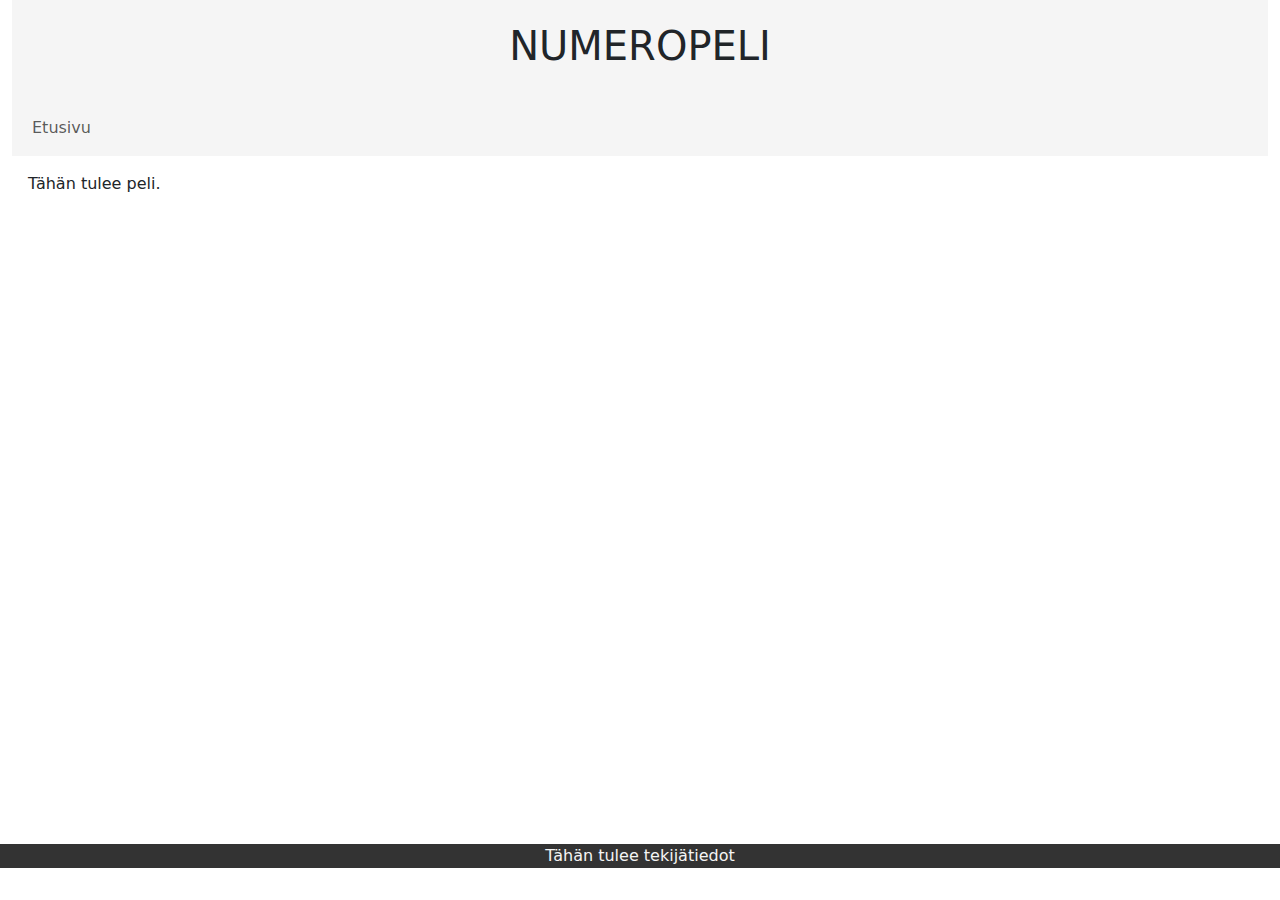
==== index2.html @ 227248c3 "Luotu toinen hmtl-tiedosto peliä varten. Luotu linkki etusivun ja pelisivun välille." ====
<!DOCTYPE html>
<html lang="en" class="h-100">
<head>
    <meta charset="UTF-8">
    <meta name="viewport" content="width=device-width, initial-scale=1.0">
    <title>Numeroseikkailu</title>
    <link href="https://cdn.jsdelivr.net/npm/bootstrap@5.3.3/dist/css/bootstrap.min.css" rel="stylesheet" integrity="sha384-QWTKZyjpPEjISv5WaRU9OFeRpok6YctnYmDr5pNlyT2bRjXh0JMhjY6hW+ALEwIH" crossorigin="anonymous">
    <link href="./css/style.css" rel="stylesheet">
</head>
<body class="d-flex flex-column h-100">
    <div class="container-fluid flex-shrink-0">
        <header class="d-flex justify-content-center align-items-center">
            <h1>NUMEROPELI</h1>
        </header>
        <nav class="navbar navbar-expand-md">
            <div class="container-fluid">
              <button class="navbar-toggler" type="button"
                data-bs-toggle="collapse" 
                data-bs-target="#navbarSupportedContent" 
                aria-controls="navbarSupportedContent" 
                aria-expanded="false" 
                aria-label="Toggle navigation">
                <span class="navbar-toggler-icon"></span>
              </button>
              <div class="collapse navbar-collapse" id="mainmenu">
                <ul class="navbar-nav">
                  <li class="nav-item"><a class="nav-link" href="index.html">Etusivu</a></li>
                </ul>     
              </div> 
            </div>
        </nav>
        <div class="row">
            <div class="col-md-8 p-3">
                <div class="container-fluid">
                    <div class="row">
                        <article class="col-md-6"><p>Tähän tulee peli.</p></article>
                    </div>
                </div>
            </div>
        </div>
    </div>
    <footer class="footer mt-auto py-3">
        <div class="container-fluid">
            <div class="row">
                <p class="col-12 footer-text">Tähän tulee tekijätiedot</p>
            </div>
        </div>
    </footer>
    <script src="https://cdn.jsdelivr.net/npm/bootstrap@5.3.3/dist/js/bootstrap.bundle.min.js" integrity="sha384-YvpcrYf0tY3lHB60NNkmXc5s9fDVZLESaAA55NDzOxhy9GkcIdslK1eN7N6jIeHz" crossorigin="anonymous"></script>
</body>
</html>
---- css/style.css ----
header {
    background-color: #f5f5f5;
    height: 100px;
}

nav {
    background-color: #f5f5f5;
}

footer .footer-text {
    background-color: #333;
    color: #f5f5f5;
    text-align: center;
}
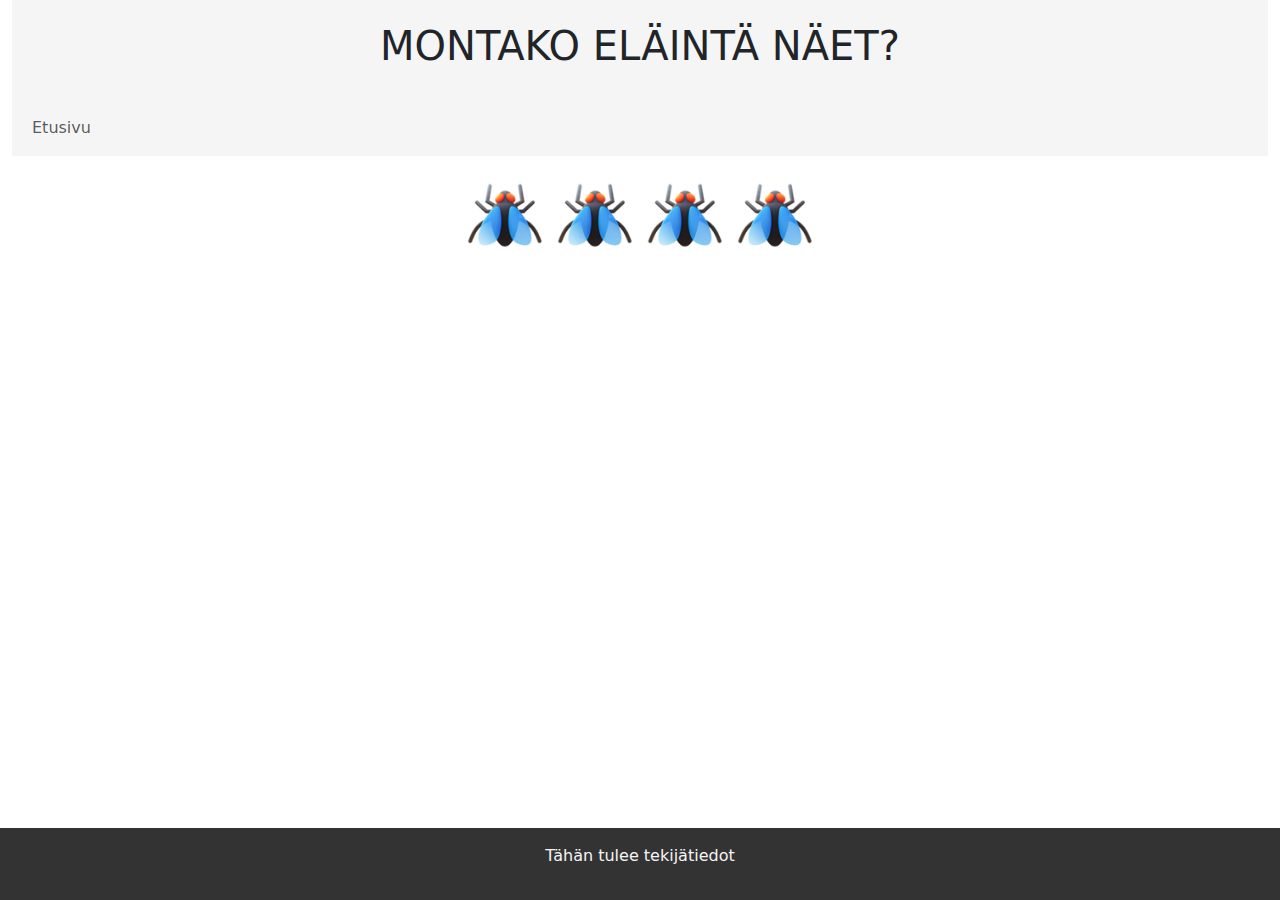
==== commit 2057d265: "Aloiteltu peliä ja muokkailtu näkymää ja muotoiluja hieman." ====
--- a/index2.html
+++ b/index2.html
@@ -10,7 +10,7 @@
 <body class="d-flex flex-column h-100">
     <div class="container-fluid flex-shrink-0">
         <header class="d-flex justify-content-center align-items-center">
-            <h1>NUMEROPELI</h1>
+            <h1>MONTAKO ELÄINTÄ NÄET?</h1>
         </header>
         <nav class="navbar navbar-expand-md">
             <div class="container-fluid">
@@ -29,15 +29,8 @@
               </div> 
             </div>
         </nav>
-        <div class="row">
-            <div class="col-md-8 p-3">
-                <div class="container-fluid">
-                    <div class="row">
-                        <article class="col-md-6"><p>Tähän tulee peli.</p></article>
-                    </div>
-                </div>
-            </div>
-        </div>
+        <div id="animal-container"></div>
+        <script src="./js/functions.js"></script>
     </div>
     <footer class="footer mt-auto py-3">
         <div class="container-fluid">
--- a/css/style.css
+++ b/css/style.css
@@ -7,8 +7,22 @@
     background-color: #f5f5f5;
 }
 
-footer .footer-text {
+footer {
     background-color: #333;
     color: #f5f5f5;
     text-align: center;
+}
+
+/* Numeropelin muotoilu */
+
+#animal-container {
+    display: flex;
+    flex-wrap: wrap;
+    gap: 10px;
+    justify-content: center;
+    margin-top: 20px;
+}
+.animal {
+    width: 80px;
+    height: auto;
 }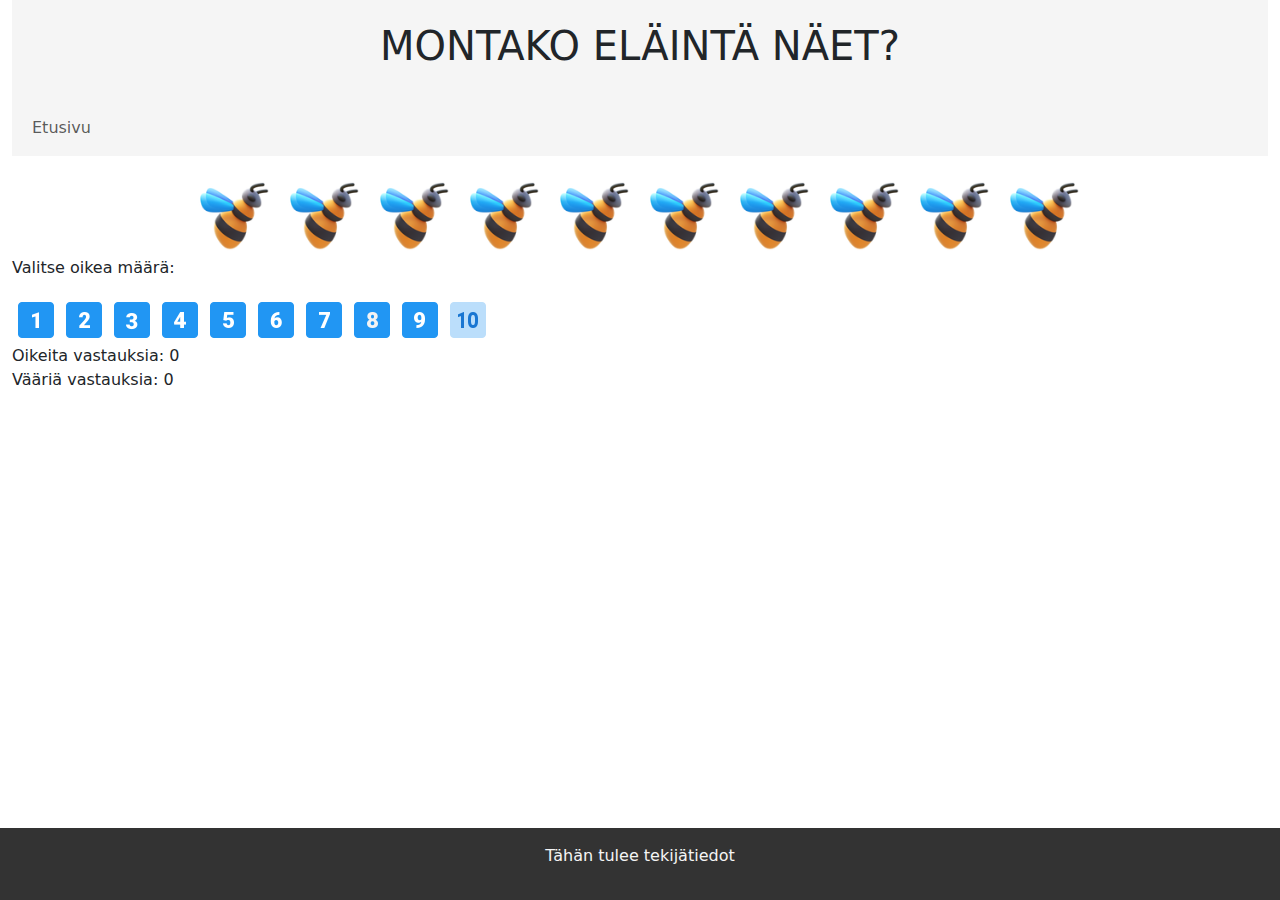
==== commit 458e6b96: "Lisätty laskuri, joka laskee montako oikeaa ja väärää vastausta." ====
--- a/index2.html
+++ b/index2.html
@@ -11,6 +11,9 @@
     <div class="container-fluid flex-shrink-0">
         <header class="d-flex justify-content-center align-items-center">
             <h1>MONTAKO ELÄINTÄ NÄET?</h1>
+            <button id="next-button" style="display: none;"> 
+                <img src="img/next.png" alt="Seuraava">
+            </button>
         </header>
         <nav class="navbar navbar-expand-md">
             <div class="container-fluid">
@@ -30,6 +33,16 @@
             </div>
         </nav>
         <div id="animal-container"></div>
+        <div>
+            <p id="centered-text">Valitse oikea määrä:</p>
+            <div id="number-container"></div>
+        </div>
+        <div id="feedback" class="feedback"></div>
+        <div>
+            <label>Oikeita vastauksia: <output id="correct-count"></output></label><br>
+            <label>Vääriä vastauksia: <output id="incorrect-count"></output></label>
+            <output></output>
+        </div>
         <script src="./js/functions.js"></script>
     </div>
     <footer class="footer mt-auto py-3">
